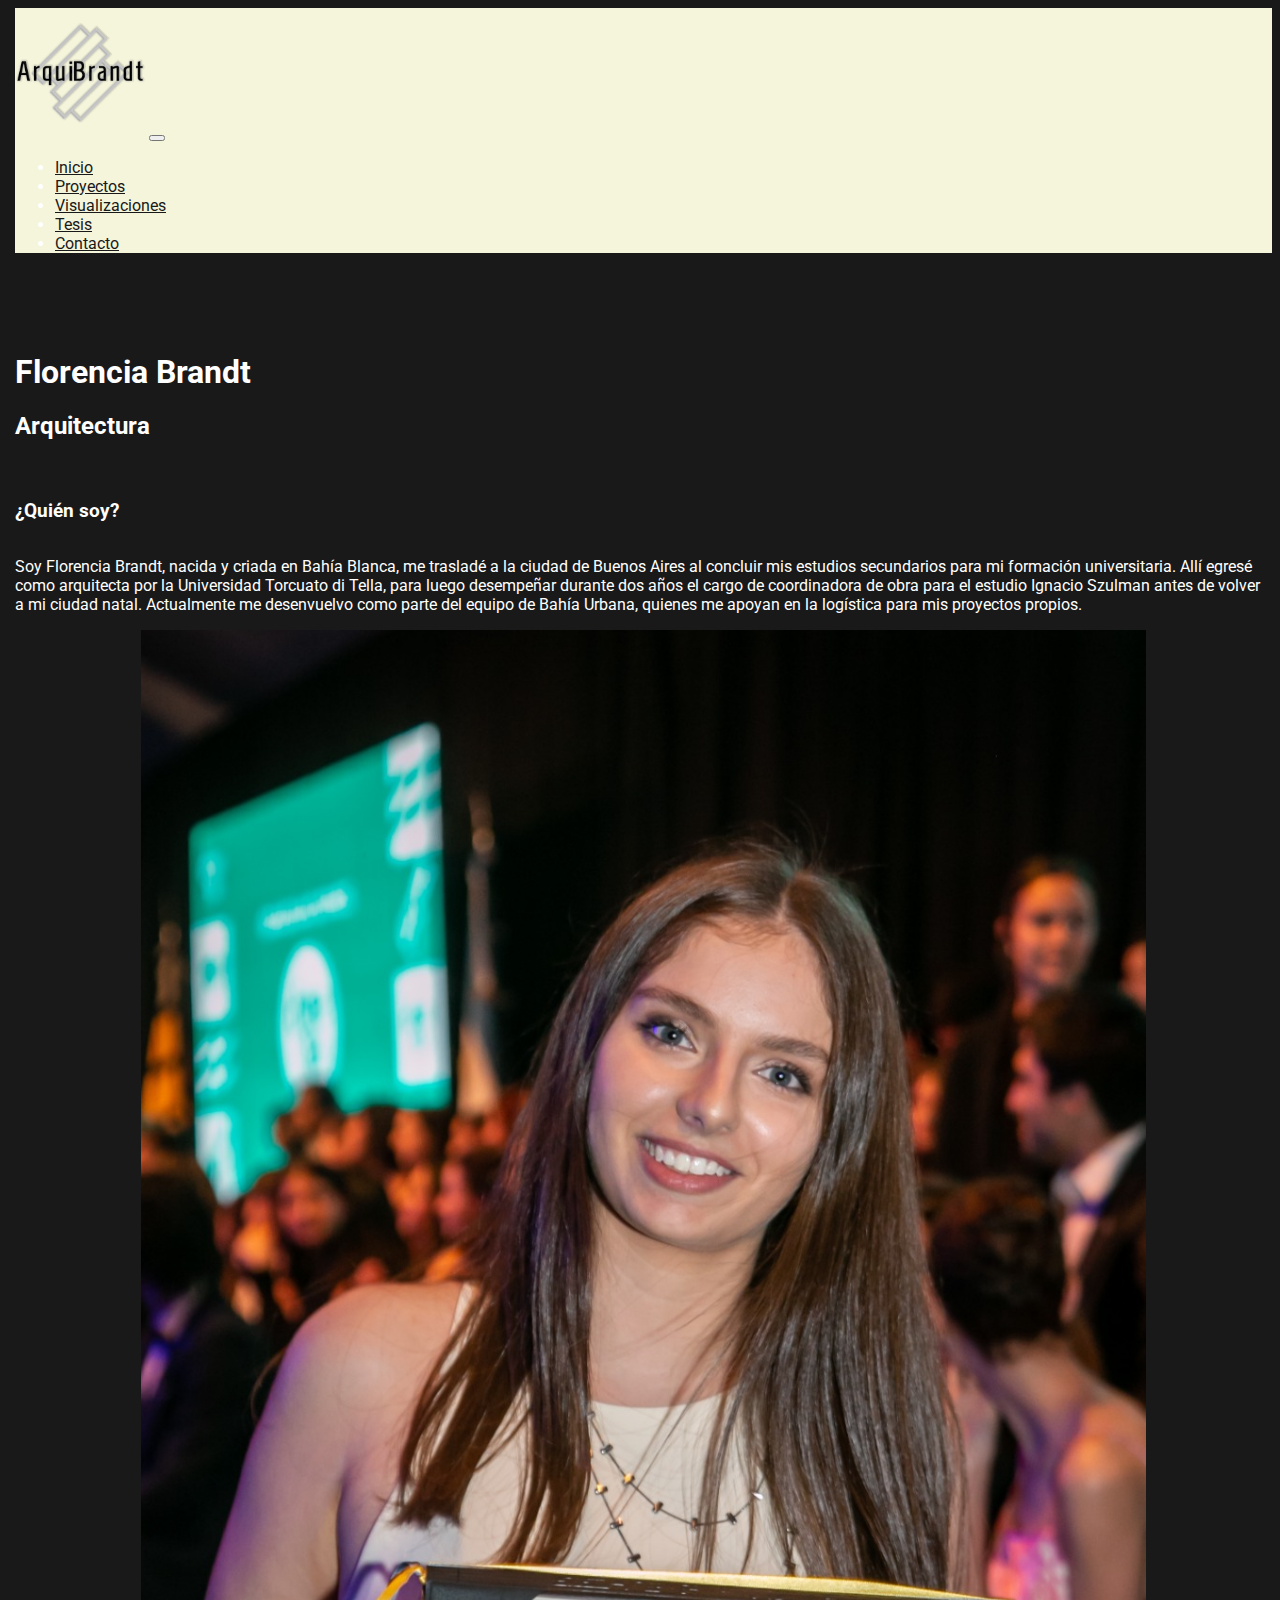
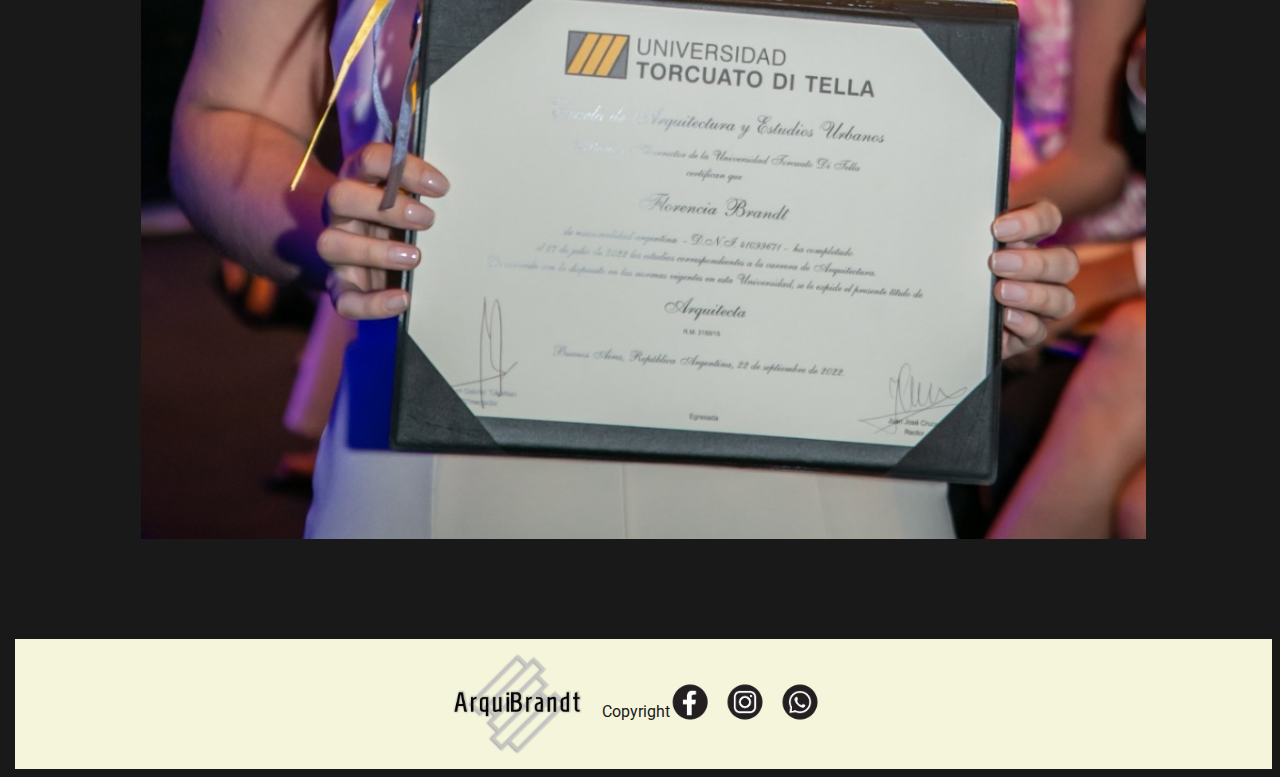
==== index.html @ 54946c52 "Tesis reemplaza ventas" ====
<!doctype html>
<html lang="en">
  <head>
    <meta charset="utf-8">
    <meta name="viewport" content="width=device-width, initial-scale=1">
    <title>ArchiBrandt</title>
    <link href="https://cdn.jsdelivr.net/npm/bootstrap@5.3.2/dist/css/bootstrap.min.css" rel="stylesheet" integrity="sha384-T3c6CoIi6uLrA9TneNEoa7RxnatzjcDSCmG1MXxSR1GAsXEV/Dwwykc2MPK8M2HN" crossorigin="anonymous">

    <link rel="stylesheet" href="Styles/styles.css">
  </head>

    <body>
    
        <header>
            
            <nav class="navbar navbar-expand-lg">
                <div class="container-fluid">
                    <img class="logoflor" src="Assets/logo flor.png" alt="logo marca">
                  <button class="navbar-toggler" type="button" data-bs-toggle="collapse" data-bs-target="#navbarSupportedContent" aria-controls="navbarSupportedContent" aria-expanded="false" aria-label="Toggle navigation">
                    <span class="navbar-toggler-icon"></span>
                  </button>
                  <div class="collapse navbar-collapse" id="navbarSupportedContent">
                        <ul class="navbar-nav me-auto mb-2 mb-lg-0">
                            <li class="nav-item">
                                <a class="nav-link" href="#">Inicio</a>
                            </li>
                            <li class="nav-item">
                                <a class="nav-link" href="HTMLs/proyectos.html">Proyectos</a>
                            </li>
                            <li class="nav-item">
                                <a class="nav-link" href="HTMLs/visualizaciones.html">Visualizaciones</a>
                            </li>
                            <li class="nav-item">
                                <a class="nav-link" href="HTMLs/tesis.html">Tesis</a>
                            </li>
                            <li class="nav-item">
                                <a class="nav-link" href="HTMLs/contacto.html">Contacto</a>
                            </li>
                        </ul>
                  </div>
                </div>
            </nav>  
        </header> 
    
        <main>
            <h1>Florencia Brandt</h1>
            <h2>Arquitectura</h2>
        
            <section class="container">
                <h3 class="row quiensoy">¿Quién soy?</h3>
                <div class="row">
                    <div class="col">
                        <p>Soy Florencia Brandt, nacida y criada en Bahía Blanca, me trasladé a la ciudad de Buenos Aires al concluir mis estudios secundarios para mi formación universitaria. Allí egresé como arquitecta por la Universidad Torcuato di Tella, para luego desempeñar durante dos años el cargo de coordinadora de obra para el estudio Ignacio Szulman antes de volver a mi ciudad natal. Actualmente me desenvuelvo como parte del equipo de Bahía Urbana, quienes me apoyan en la logística para mis proyectos propios.</p>
                    </div>
                    <div class="col">
                        <img class="fotoperfil" src="Assets/foto perfil.jpeg" alt="Foto del profesional">
                    </div>
                </div>
            </section>    
        </main>
        <footer>
            <section class="container footer col">
                <div class="footer-content">
                    <img src="Assets/logo flor.png" alt="Logo" class="logoflor row">
                    <p class="copyright row">Copyright</p>
                </div>
                <div class="col footer-logos">
                    <div class="redes"><a href="https://facebook.com"><img src="Assets/Facebook.png" alt="" class="logochico"></a></div>
                    <div class="redes"><a href="https://instagram.com"><img src="Assets/Instagram.png" alt="" class="logochico"></a></div>
                    <div class="redes"><a href="https://web.whatsapp.com"><img src="Assets/Whatsapp.png" alt="" class="logochico"></a></div>
                </div>
            </section>
        </footer>
    
    
    
    
    
    
    
    
    
    
        <script src="https://cdn.jsdelivr.net/npm/bootstrap@5.3.2/dist/js/bootstrap.bundle.min.js" integrity="sha384-C6RzsynM9kWDrMNeT87bh95OGNyZPhcTNXj1NW7RuBCsyN/o0jlpcV8Qyq46cDfL" crossorigin="anonymous"></script>
    </body>
</html>
---- Styles/styles.css ----
@import url('https://fonts.googleapis.com/css2?family=Roboto&display=swap');

body{
    background-color: #191919;
    font-family: 'Roboto', sans-serif;
    color: white;
    margin-left: 15px;
}

.navbar a{
    color: white;
}

.logoflor {
    width: 130px;
    height: 130px;    
}

main {
    margin-top: 100px;
    margin-bottom: 100px;
}

h2 {
    margin-bottom: 60px;
}

.container {
    margin: 0px;
}

.col {
    display: flex;
    justify-content: center;
    align-items: center;
}

.fotoperfil {
    max-width: 80%;
    height: auto;
}

.logochico {
    width: 40px;
    height: 40px;
}

.footer {
    display: flex;
} 

.footer-content {
    display: flex;
    align-items: center;
}

.copyright {
    margin-left: 20px;
    padding-top: 15px;
}

footer {
    background-color: beige;
    color: #191919;
}

header {
    background-color: beige;
}

.navbar-nav .nav-link {
    color: #191919;
}

.card {
    width: 18rem;
    display: inline-flex;
    margin: 25px;
}

.card-body {
    background-color: beige;
}

.btn {
    border: 2px solid black;
}

.footer-logos {
    display: flex;
    align-items: center;
    justify-content: flex-end; /* Add this line to align items to the far right */
}

.redes{
    margin-right: 15px;

}
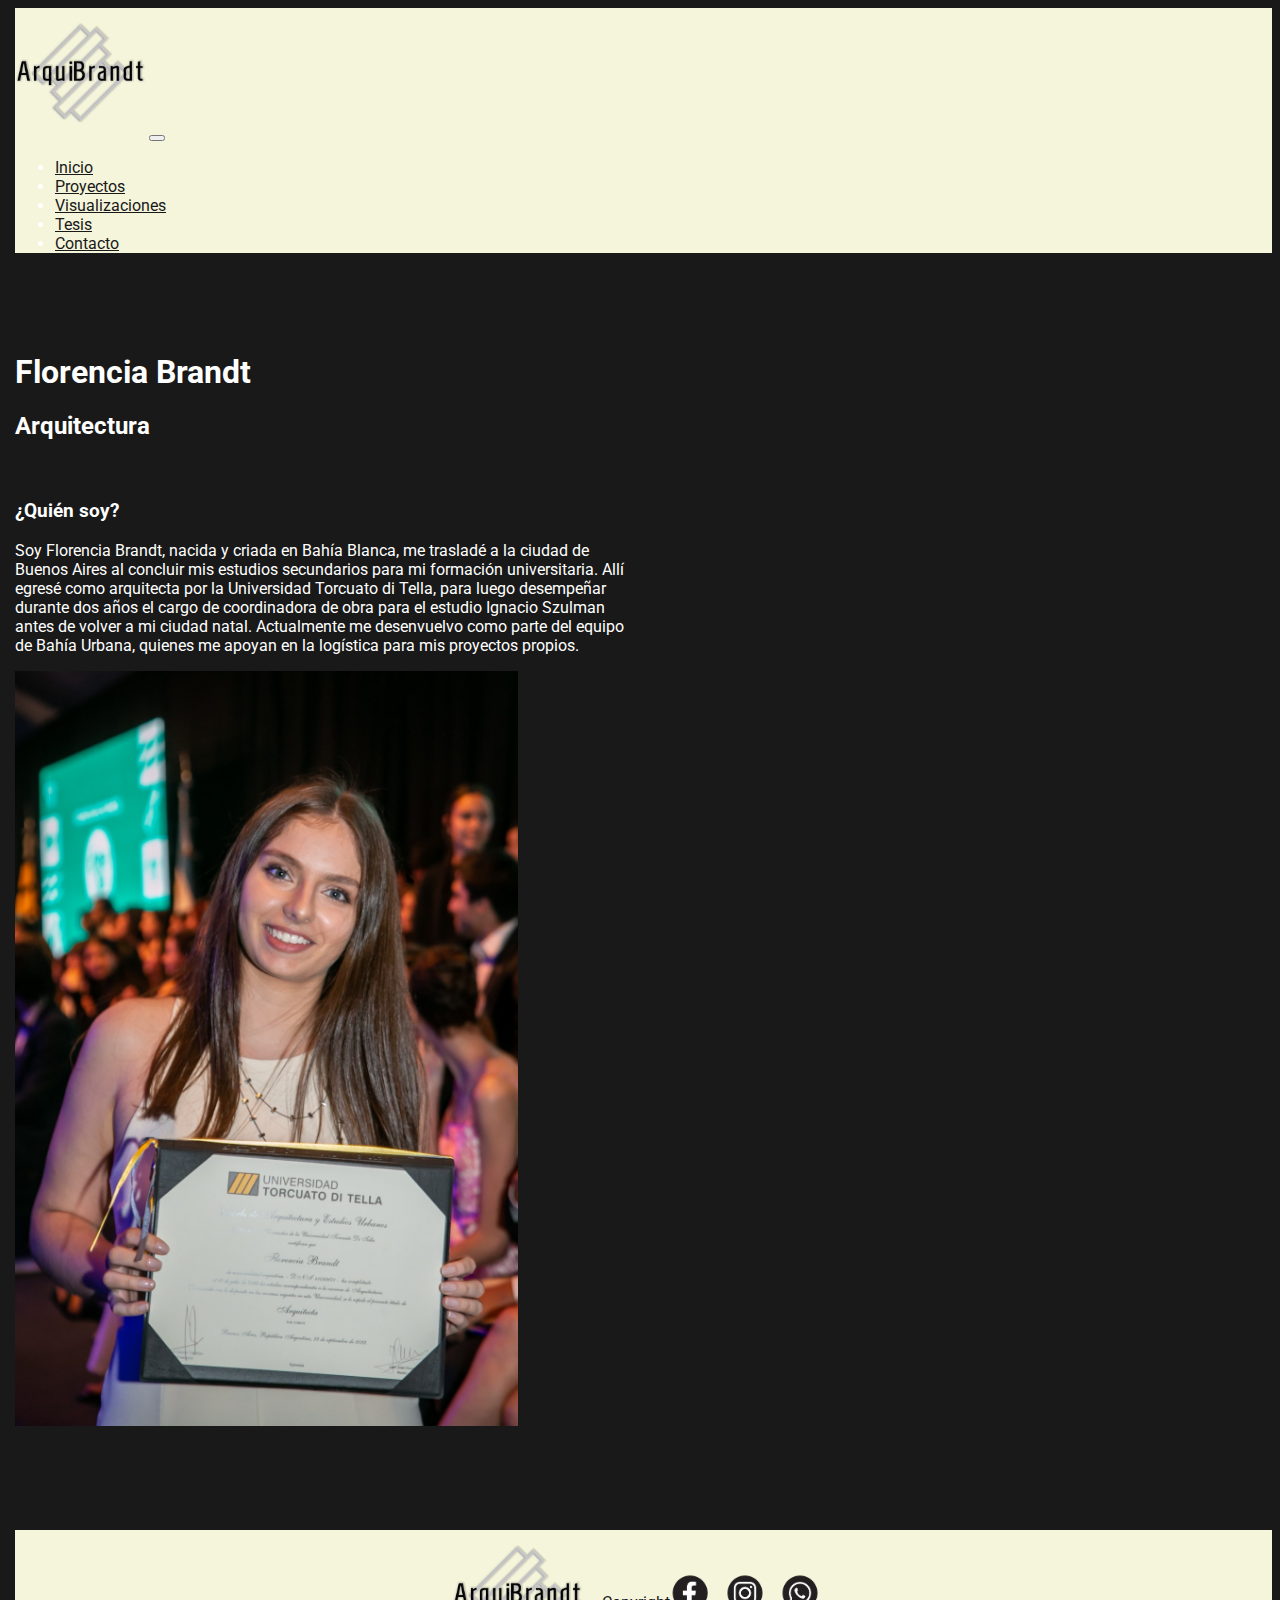
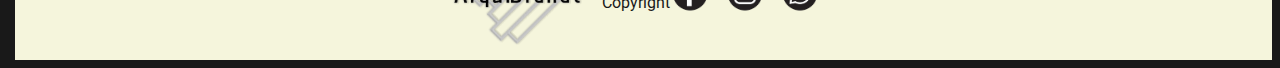
==== commit a2f94bdc: "index responsive mejorado" ====
--- a/index.html
+++ b/index.html
@@ -49,10 +49,10 @@
             <section class="container">
                 <h3 class="row quiensoy">¿Quién soy?</h3>
                 <div class="row">
-                    <div class="col">
+                    <div class="flex-md-half col-xs-12 d-flex align-items-center">
                         <p>Soy Florencia Brandt, nacida y criada en Bahía Blanca, me trasladé a la ciudad de Buenos Aires al concluir mis estudios secundarios para mi formación universitaria. Allí egresé como arquitecta por la Universidad Torcuato di Tella, para luego desempeñar durante dos años el cargo de coordinadora de obra para el estudio Ignacio Szulman antes de volver a mi ciudad natal. Actualmente me desenvuelvo como parte del equipo de Bahía Urbana, quienes me apoyan en la logística para mis proyectos propios.</p>
                     </div>
-                    <div class="col">
+                    <div class="flex-md-half col-xs-12 d-flex align-items-center">
                         <img class="fotoperfil" src="Assets/foto perfil.jpeg" alt="Foto del profesional">
                     </div>
                 </div>
--- a/Styles/styles.css
+++ b/Styles/styles.css
@@ -89,10 +89,54 @@
 .footer-logos {
     display: flex;
     align-items: center;
-    justify-content: flex-end; /* Add this line to align items to the far right */
+    justify-content: flex-end;
 }
 
 .redes{
     margin-right: 15px;
 
 }
+
+#boton-enviar {
+    margin-top: 10px;
+}
+
+.texto-tesis {
+    font-size:20px;
+    margin-bottom: 10px;
+    text-align: center;
+        
+}
+
+@media screen and (min-width: 1300px) {
+    .texto-tesis {
+        max-width: 50%;
+        margin-left: auto;
+        margin-right: auto;
+    }
+}
+
+@media screen and (max-width: 1000px) {
+
+
+    .iframe-tesis {
+        height:500px ;
+    }
+
+}
+
+@media screen and (max-width: 768px) {
+
+
+    .iframe-tesis {
+        height:300px ;
+    }
+
+}
+
+@media (min-width: 500px) {
+    .flex-md-half {
+        flex: 0 0 50%;
+        max-width: 50%;
+    }
+}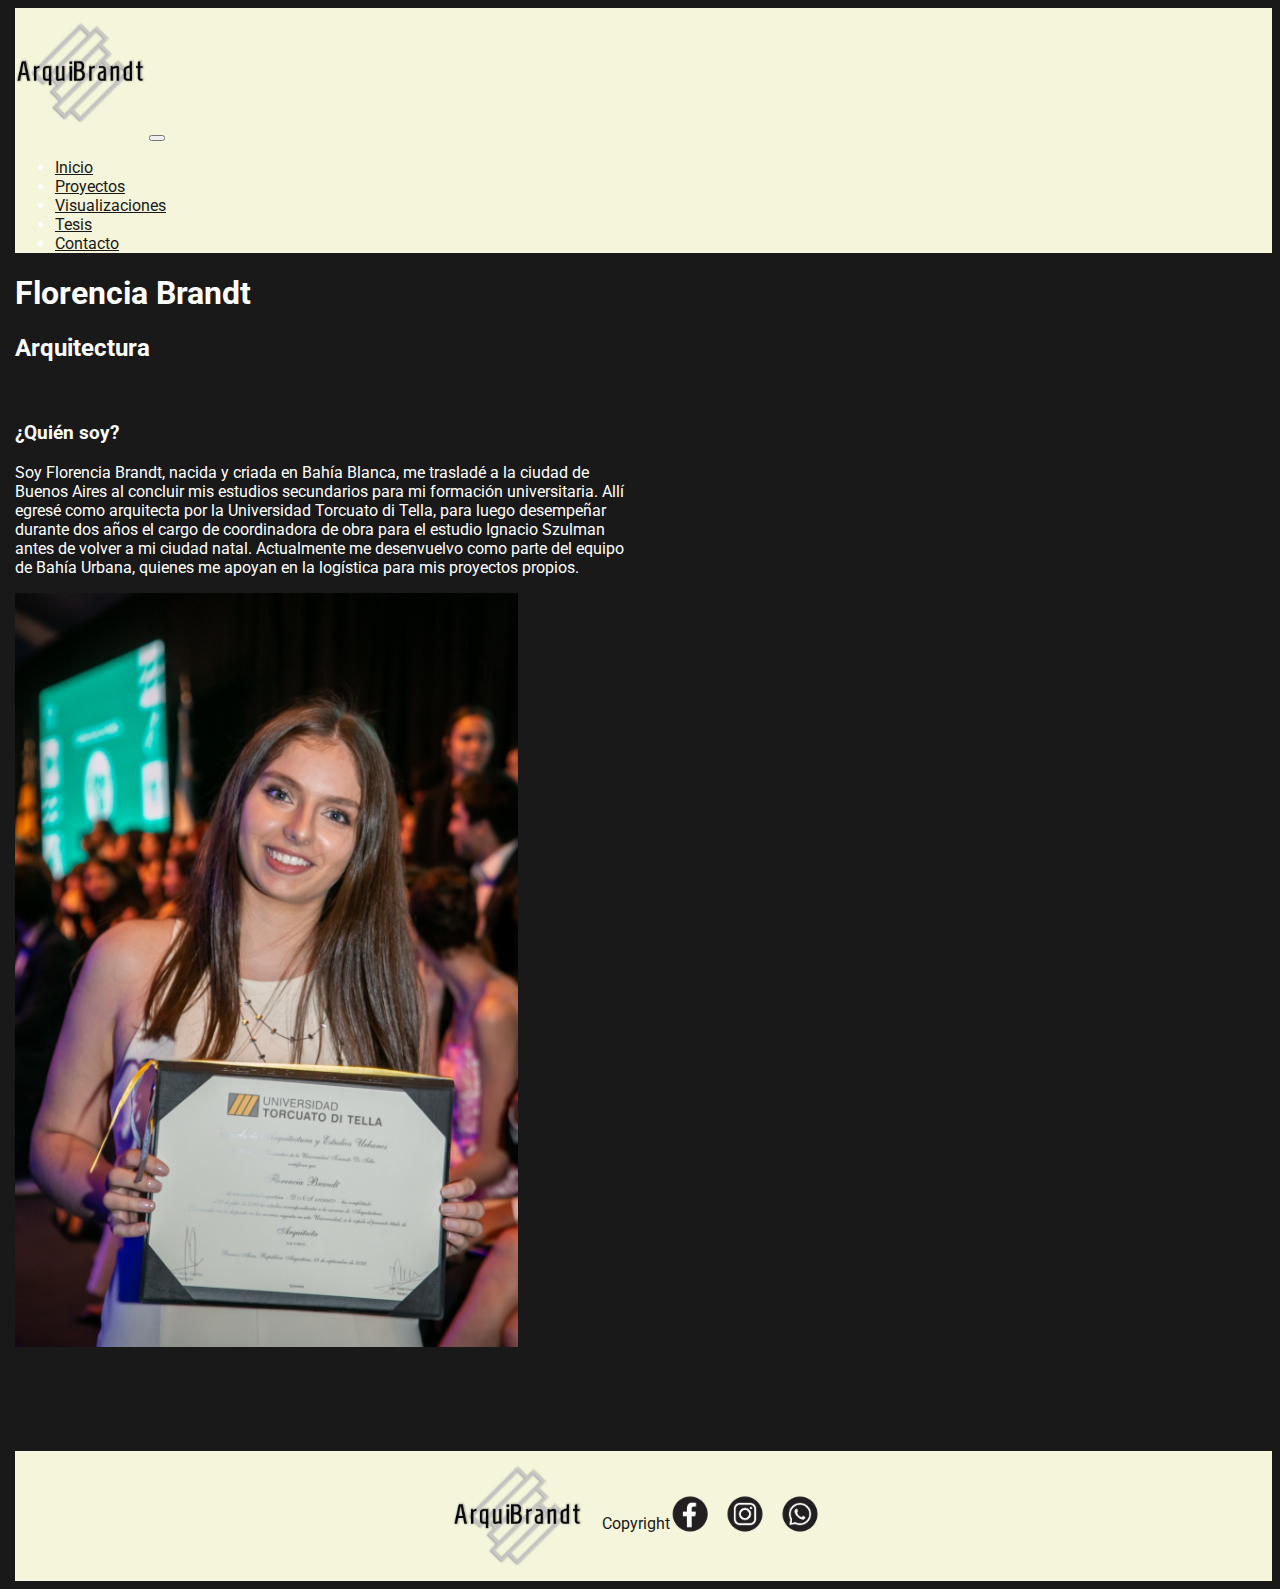
==== commit 822860b9: "Contacto completado" ====
--- a/index.html
+++ b/index.html
@@ -16,7 +16,7 @@
             <nav class="navbar navbar-expand-lg">
                 <div class="container-fluid">
                     <img class="logoflor" src="Assets/logo flor.png" alt="logo marca">
-                  <button class="navbar-toggler" type="button" data-bs-toggle="collapse" data-bs-target="#navbarSupportedContent" aria-controls="navbarSupportedContent" aria-expanded="false" aria-label="Toggle navigation">
+                    <button class="navbar-toggler" type="button" data-bs-toggle="collapse" data-bs-target="#navbarSupportedContent" aria-controls="navbarSupportedContent" aria-expanded="false" aria-label="Toggle navigation">
                     <span class="navbar-toggler-icon"></span>
                   </button>
                   <div class="collapse navbar-collapse" id="navbarSupportedContent">
--- a/Styles/styles.css
+++ b/Styles/styles.css
@@ -17,7 +17,7 @@
 }
 
 main {
-    margin-top: 100px;
+    margin-top: 5px;
     margin-bottom: 100px;
 }
 
@@ -108,6 +108,40 @@
         
 }
 
+.texto-horarios {
+    font-size: 18px;
+    text-align: center;
+}
+
+.titulo-horarios {
+    margin-bottom: 30px;
+    text-align: center;
+}
+
+.texto-consulta {
+    text-align: center;
+}
+
+.formulario {
+    justify-items: center;
+}
+
+.accordion-item {
+    background-color: #DCAE96;
+}
+
+.accordion-button {
+    background-color: beige;
+}
+
+.accordion-button:not(.collapsed) {
+    background-color: beige;
+}
+
+.FAQ-texto {
+    text-align: center;
+}
+
 @media screen and (min-width: 1300px) {
     .texto-tesis {
         max-width: 50%;
@@ -115,6 +149,7 @@
         margin-right: auto;
     }
 }
+
 
 @media screen and (max-width: 1000px) {
 
@@ -139,4 +174,10 @@
         flex: 0 0 50%;
         max-width: 50%;
     }
+}
+
+.heroimg {
+    width: 100%;
+    height: 500px;
+    margin-bottom: 30px;
 }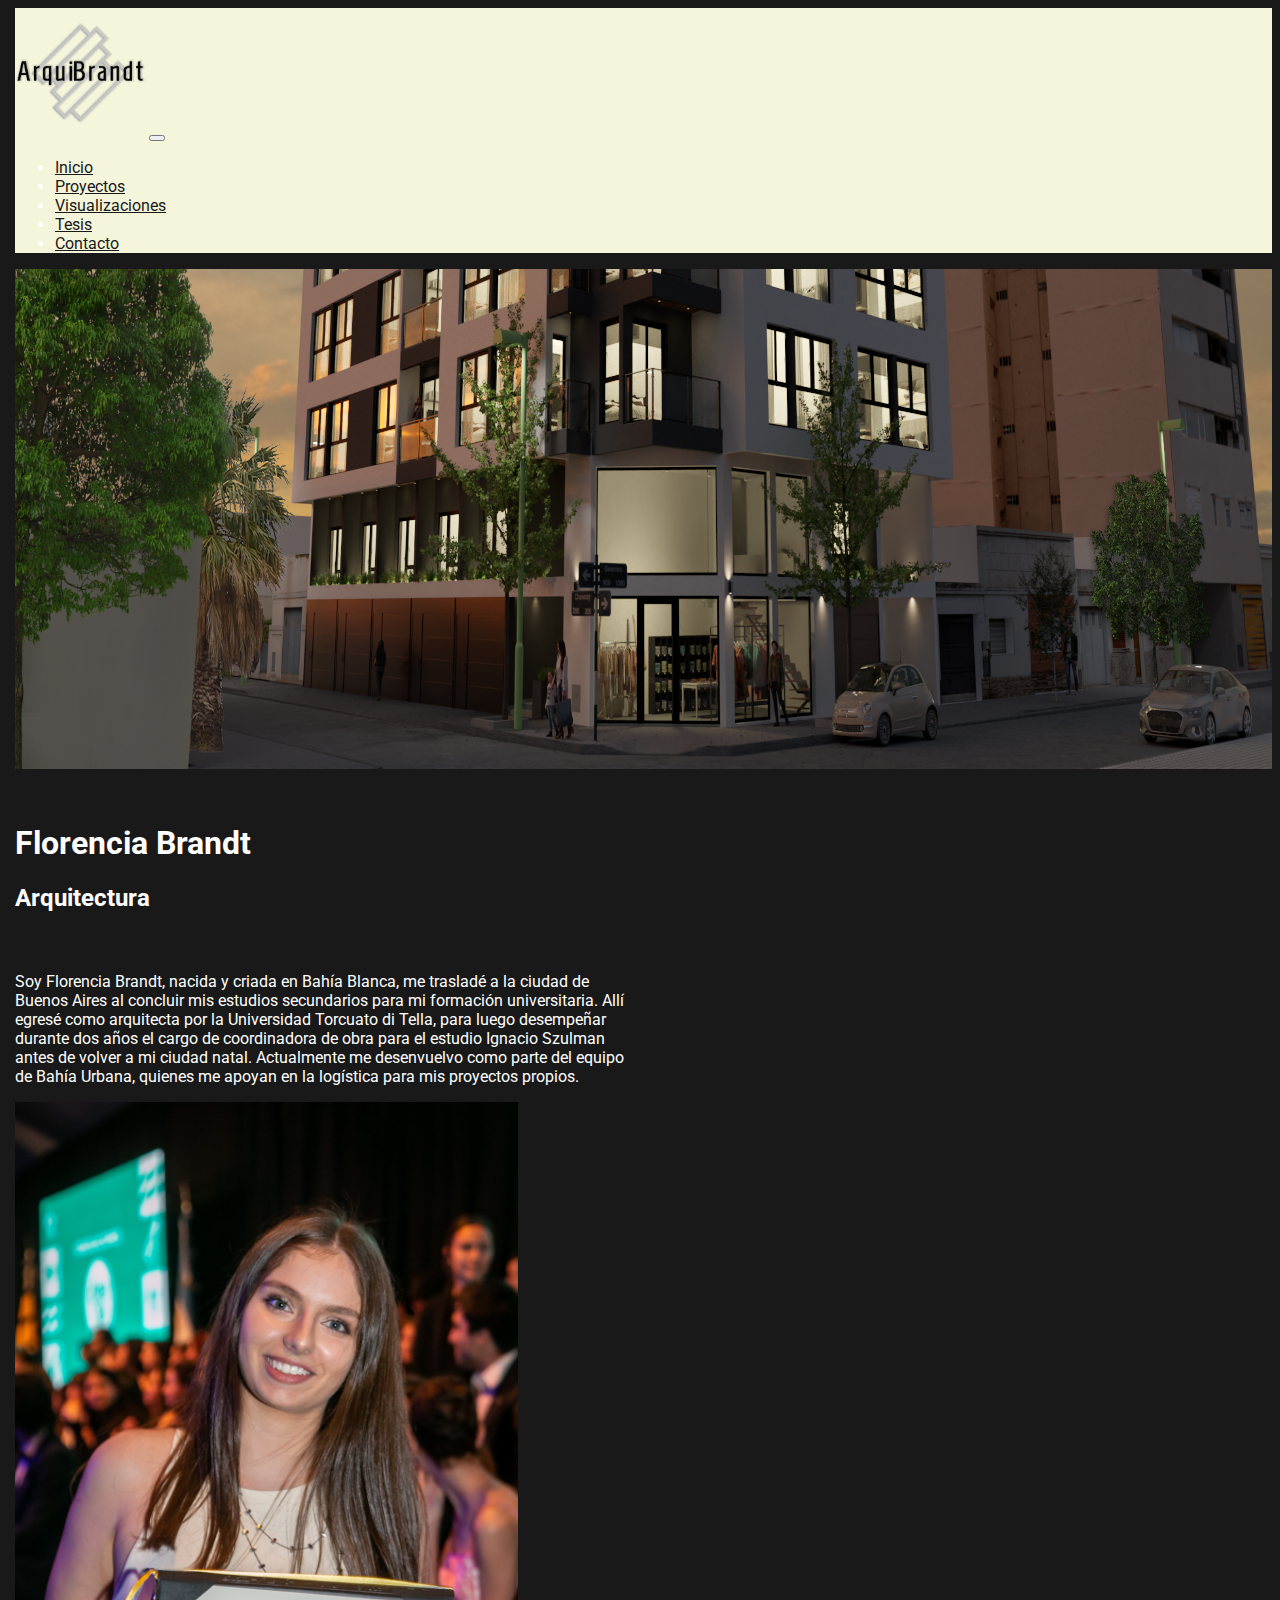
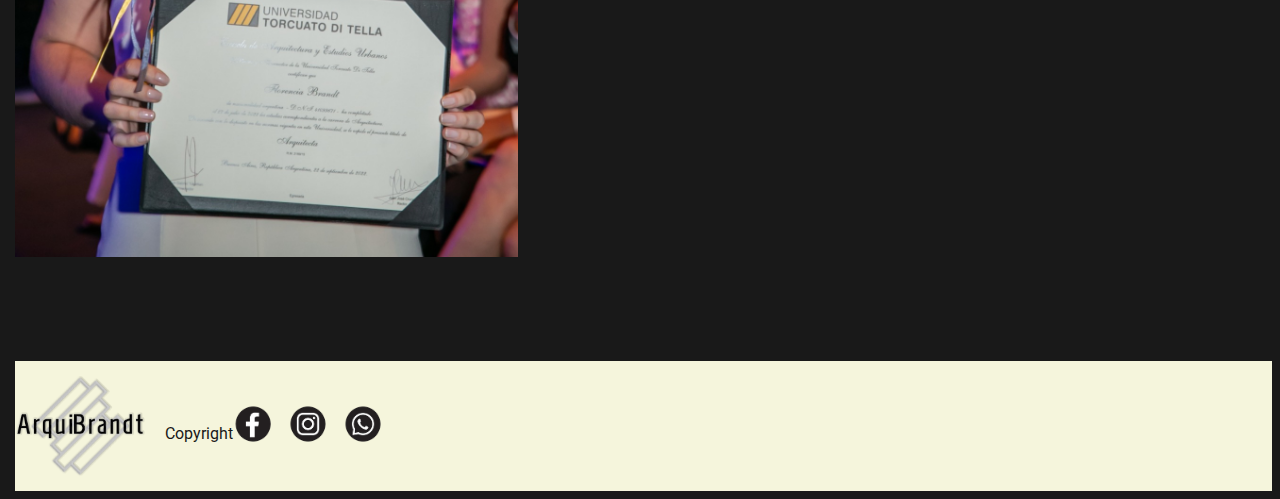
==== commit 36002178: "index mejorado, hero img agregada" ====
--- a/index.html
+++ b/index.html
@@ -43,11 +43,16 @@
         </header> 
     
         <main>
-            <h1>Florencia Brandt</h1>
-            <h2>Arquitectura</h2>
+            <img src="Assets/Para Juanpe/Visualizacion/Esquina completa cortada.png" alt="" class="heroimg">
+
+            <div class="titulo-container">
+                <h1>Florencia Brandt</h1>
+                <h2>Arquitectura</h2>
+            </div>
+            
         
-            <section class="container">
-                <h3 class="row quiensoy">¿Quién soy?</h3>
+            <section>
+                
                 <div class="row">
                     <div class="flex-md-half col-xs-12 d-flex align-items-center">
                         <p>Soy Florencia Brandt, nacida y criada en Bahía Blanca, me trasladé a la ciudad de Buenos Aires al concluir mis estudios secundarios para mi formación universitaria. Allí egresé como arquitecta por la Universidad Torcuato di Tella, para luego desempeñar durante dos años el cargo de coordinadora de obra para el estudio Ignacio Szulman antes de volver a mi ciudad natal. Actualmente me desenvuelvo como parte del equipo de Bahía Urbana, quienes me apoyan en la logística para mis proyectos propios.</p>
@@ -59,12 +64,12 @@
             </section>    
         </main>
         <footer>
-            <section class="container footer col">
+            <section class="container footer col-xl-6">
                 <div class="footer-content">
                     <img src="Assets/logo flor.png" alt="Logo" class="logoflor row">
                     <p class="copyright row">Copyright</p>
                 </div>
-                <div class="col footer-logos">
+                <div class="col-xl-6 footer-logos">
                     <div class="redes"><a href="https://facebook.com"><img src="Assets/Facebook.png" alt="" class="logochico"></a></div>
                     <div class="redes"><a href="https://instagram.com"><img src="Assets/Instagram.png" alt="" class="logochico"></a></div>
                     <div class="redes"><a href="https://web.whatsapp.com"><img src="Assets/Whatsapp.png" alt="" class="logochico"></a></div>
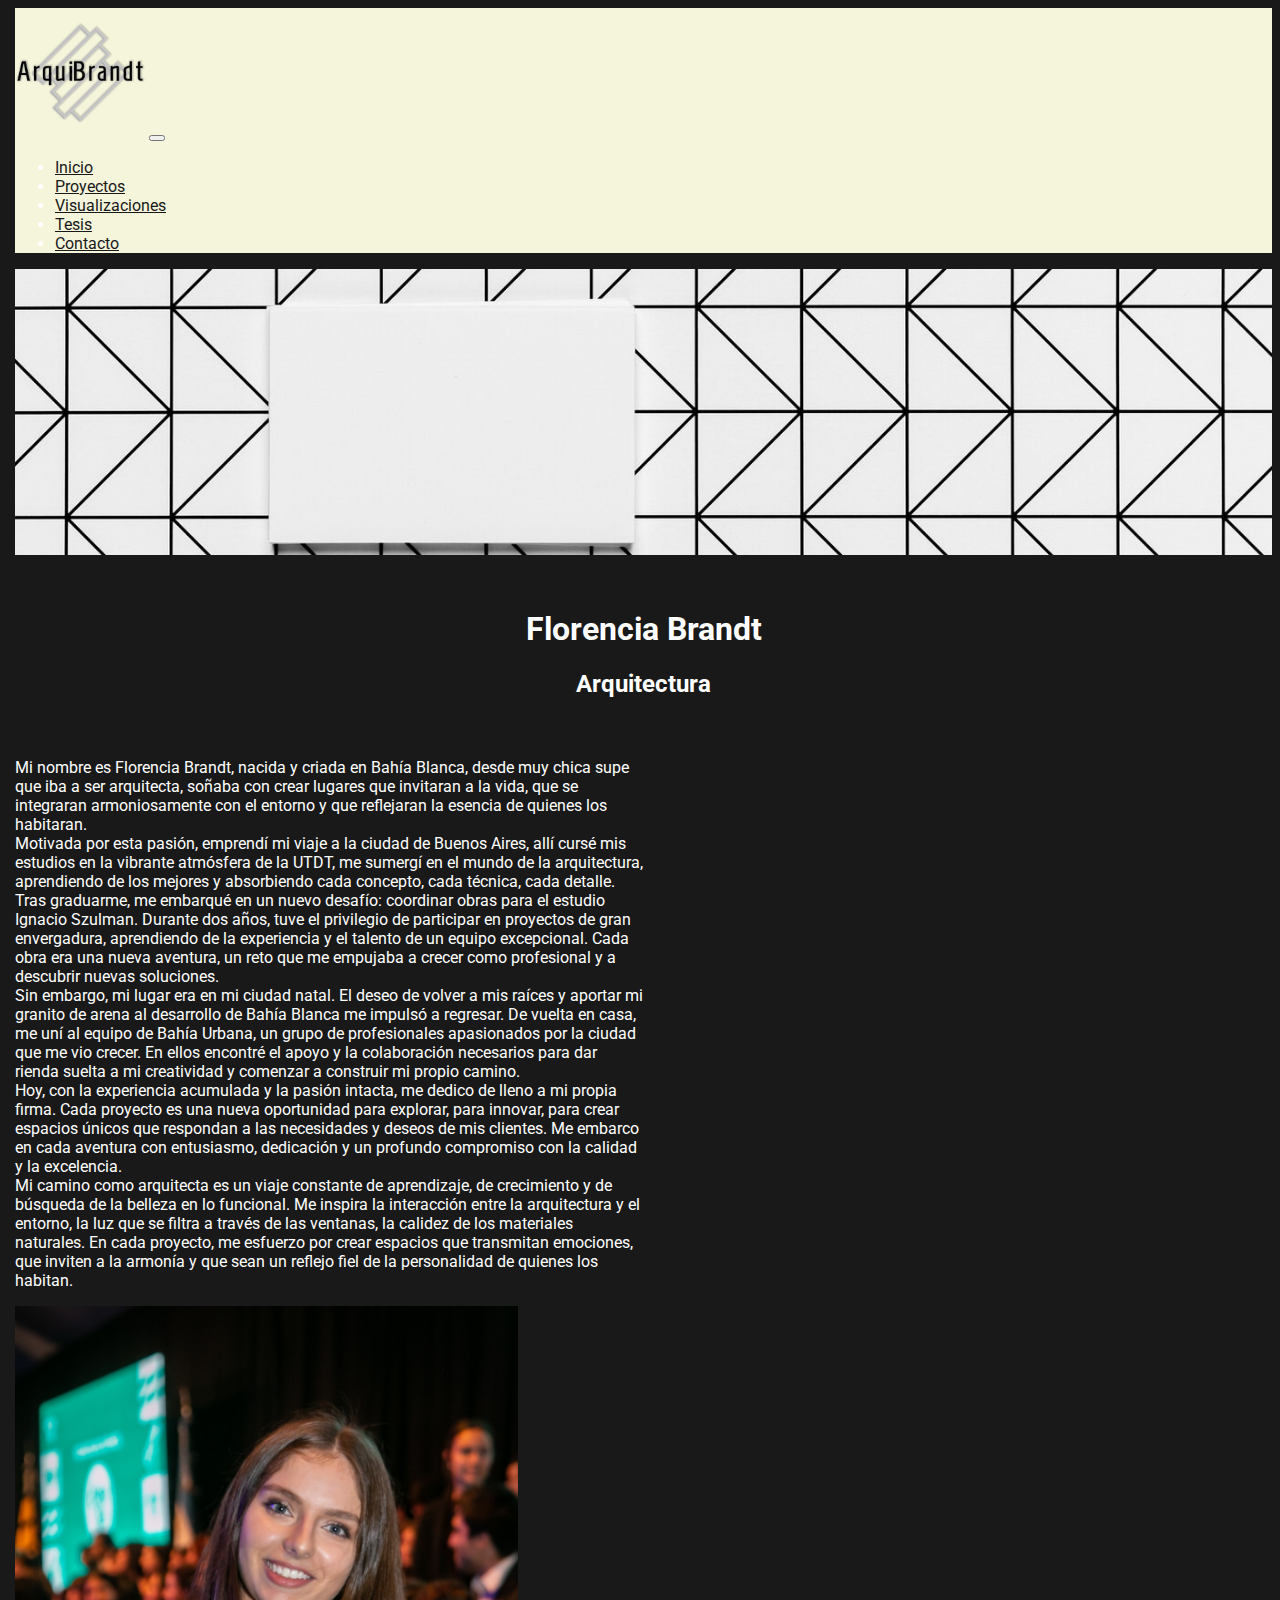
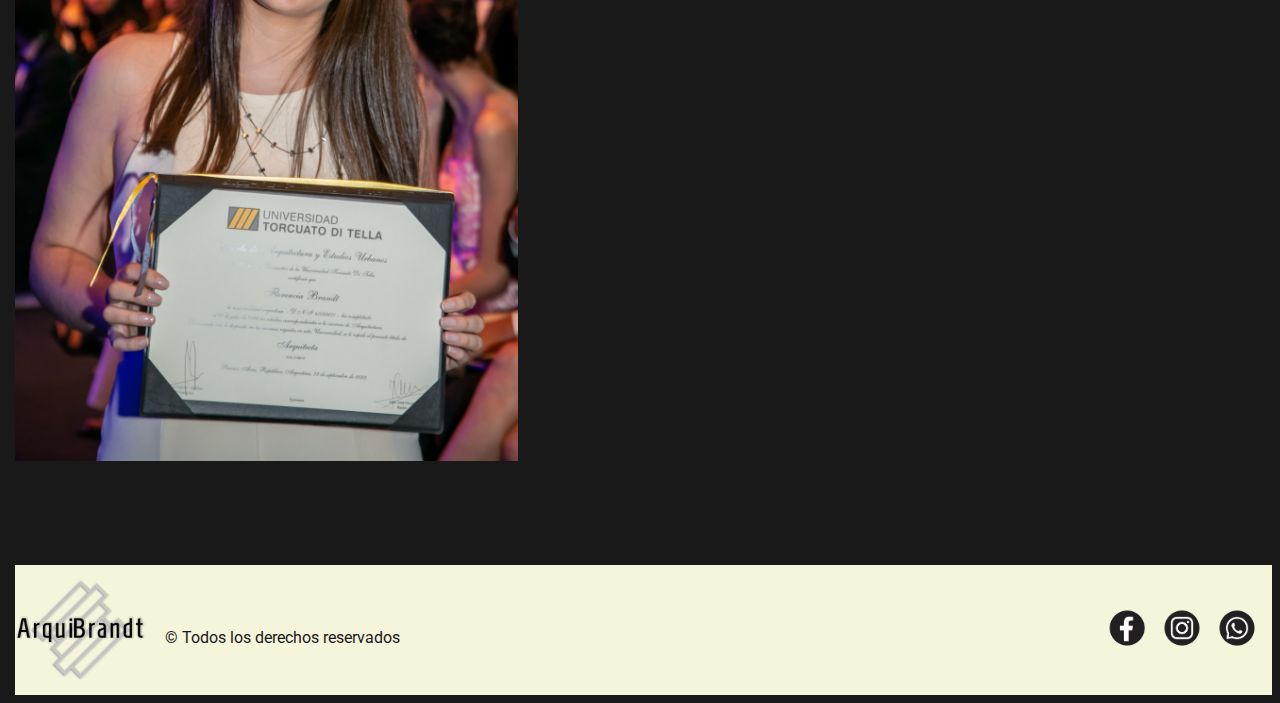
==== commit 16da1b3c: "terminado maquetado final, falta SEO" ====
--- a/index.html
+++ b/index.html
@@ -11,7 +11,7 @@
 
     <body>
     
-        <header>
+        <header class="container-fluid">
             
             <nav class="navbar navbar-expand-lg">
                 <div class="container-fluid">
@@ -43,7 +43,7 @@
         </header> 
     
         <main>
-            <img src="Assets/Para Juanpe/Visualizacion/Esquina completa cortada.png" alt="" class="heroimg">
+            <img src="Assets/fondo1.jpg" alt="" class="heroimg">
 
             <div class="titulo-container">
                 <h1>Florencia Brandt</h1>
@@ -55,7 +55,17 @@
                 
                 <div class="row">
                     <div class="flex-md-half col-xs-12 d-flex align-items-center">
-                        <p>Soy Florencia Brandt, nacida y criada en Bahía Blanca, me trasladé a la ciudad de Buenos Aires al concluir mis estudios secundarios para mi formación universitaria. Allí egresé como arquitecta por la Universidad Torcuato di Tella, para luego desempeñar durante dos años el cargo de coordinadora de obra para el estudio Ignacio Szulman antes de volver a mi ciudad natal. Actualmente me desenvuelvo como parte del equipo de Bahía Urbana, quienes me apoyan en la logística para mis proyectos propios.</p>
+                        <p class="texto-intro">Mi nombre es Florencia Brandt, nacida y criada en Bahía Blanca, desde muy chica supe que iba a ser arquitecta, soñaba con crear lugares que invitaran a la vida, que se integraran armoniosamente con el entorno y que reflejaran la esencia de quienes los habitaran. <br>
+
+                            Motivada por esta pasión, emprendí mi viaje a la ciudad de Buenos Aires, allí cursé mis estudios en la vibrante atmósfera de la UTDT, me sumergí en el mundo de la arquitectura, aprendiendo de los mejores y absorbiendo cada concepto, cada técnica, cada detalle. <br>
+                            
+                            Tras graduarme, me embarqué en un nuevo desafío: coordinar obras para el estudio Ignacio Szulman. Durante dos años, tuve el privilegio de participar en proyectos de gran envergadura, aprendiendo de la experiencia y el talento de un equipo excepcional. Cada obra era una nueva aventura, un reto que me empujaba a crecer como profesional y a descubrir nuevas soluciones. <br>
+                            
+                            Sin embargo, mi lugar era en mi ciudad natal. El deseo de volver a mis raíces y aportar mi granito de arena al desarrollo de Bahía Blanca me impulsó a regresar. De vuelta en casa, me uní al equipo de Bahía Urbana, un grupo de profesionales apasionados por la ciudad que me vio crecer. En ellos encontré el apoyo y la colaboración necesarios para dar rienda suelta a mi creatividad y comenzar a construir mi propio camino. <br>
+                            
+                            Hoy, con la experiencia acumulada y la pasión intacta, me dedico de lleno a mi propia firma. Cada proyecto es una nueva oportunidad para explorar, para innovar, para crear espacios únicos que respondan a las necesidades y deseos de mis clientes. Me embarco en cada aventura con entusiasmo, dedicación y un profundo compromiso con la calidad y la excelencia. <br>
+                            
+                            Mi camino como arquitecta es un viaje constante de aprendizaje, de crecimiento y de búsqueda de la belleza en lo funcional. Me inspira la interacción entre la arquitectura y el entorno, la luz que se filtra a través de las ventanas, la calidez de los materiales naturales. En cada proyecto, me esfuerzo por crear espacios que transmitan emociones, que inviten a la armonía y que sean un reflejo fiel de la personalidad de quienes los habitan.</p>
                     </div>
                     <div class="flex-md-half col-xs-12 d-flex align-items-center">
                         <img class="fotoperfil" src="Assets/foto perfil.jpeg" alt="Foto del profesional">
@@ -63,11 +73,11 @@
                 </div>
             </section>    
         </main>
-        <footer>
+        <footer class="container-fluid">
             <section class="container footer col-xl-6">
                 <div class="footer-content">
                     <img src="Assets/logo flor.png" alt="Logo" class="logoflor row">
-                    <p class="copyright row">Copyright</p>
+                    <p class="copyright row">© Todos los derechos reservados</p>
                 </div>
                 <div class="col-xl-6 footer-logos">
                     <div class="redes"><a href="https://facebook.com"><img src="Assets/Facebook.png" alt="" class="logochico"></a></div>
--- a/Styles/styles.css
+++ b/Styles/styles.css
@@ -1,183 +1,228 @@
-@import url('https://fonts.googleapis.com/css2?family=Roboto&display=swap');
-
-body{
-    background-color: #191919;
-    font-family: 'Roboto', sans-serif;
-    color: white;
-    margin-left: 15px;
-}
-
-.navbar a{
-    color: white;
+@import url("https://fonts.googleapis.com/css2?family=Roboto&display=swap");
+body {
+  background-color: #191919;
+  font-family: "Roboto", sans-serif;
+  color: white;
+  margin-left: 15px;
+}
+
+.navbar a {
+  color: white;
 }
 
 .logoflor {
-    width: 130px;
-    height: 130px;    
+  width: 130px;
+  height: 130px;
 }
 
 main {
-    margin-top: 5px;
-    margin-bottom: 100px;
+  margin-top: 5px;
+  margin-bottom: 100px;
 }
 
 h2 {
-    margin-bottom: 60px;
+  margin-bottom: 60px;
 }
 
 .container {
-    margin: 0px;
+  margin: 0px;
 }
 
 .col {
-    display: flex;
-    justify-content: center;
-    align-items: center;
+  display: flex;
+  justify-content: center;
+  align-items: center;
+  flex-direction: column;
 }
 
 .fotoperfil {
-    max-width: 80%;
-    height: auto;
+  max-width: 80%;
+  height: auto;
 }
 
 .logochico {
-    width: 40px;
-    height: 40px;
+  width: 40px;
+  height: 40px;
 }
 
 .footer {
-    display: flex;
-} 
+  background-color: beige;
+  color: #191919;
+  display: flex;
+  justify-content: space-between;
+  align-items: center;
+  margin-bottom: 0px;
+}
 
 .footer-content {
-    display: flex;
-    align-items: center;
+  display: flex;
+  align-items: center;
 }
 
 .copyright {
-    margin-left: 20px;
-    padding-top: 15px;
+  margin-left: 20px;
+  padding-top: 15px;
 }
 
 footer {
-    background-color: beige;
-    color: #191919;
+  background-color: beige;
+  color: #191919;
 }
 
 header {
-    background-color: beige;
+  background-color: beige;
 }
 
 .navbar-nav .nav-link {
-    color: #191919;
+  color: #191919;
 }
 
 .card {
-    width: 18rem;
-    display: inline-flex;
-    margin: 25px;
+  width: 18rem;
+  display: inline-flex;
+  margin: 25px;
 }
 
 .card-body {
-    background-color: beige;
+  background-color: beige;
 }
 
 .btn {
-    border: 2px solid black;
+  border: 2px solid black;
 }
 
 .footer-logos {
-    display: flex;
-    align-items: center;
-    justify-content: flex-end;
-}
-
-.redes{
-    margin-right: 15px;
-
+  display: flex;
+  align-items: center;
+  justify-content: flex-end;
+}
+
+.redes {
+  margin-right: 15px;
 }
 
 #boton-enviar {
-    margin-top: 10px;
+  margin-top: 10px;
 }
 
 .texto-tesis {
-    font-size:20px;
-    margin-bottom: 10px;
-    text-align: center;
-        
+  font-size: 20px;
+  margin-bottom: 10px;
+  text-align: center;
 }
 
 .texto-horarios {
-    font-size: 18px;
-    text-align: center;
+  font-size: 18px;
+  text-align: center;
+}
+
+.texto.intro {
+  text-align: justify;
 }
 
 .titulo-horarios {
-    margin-bottom: 30px;
-    text-align: center;
+  margin-bottom: 30px;
+  text-align: center;
 }
 
 .texto-consulta {
-    text-align: center;
+  text-align: center;
 }
 
 .formulario {
-    justify-items: center;
+  justify-items: center;
+}
+
+#texto-renders {
+  font-size: 18px;
 }
 
 .accordion-item {
-    background-color: #DCAE96;
+  background-color: #dcae96;
 }
 
 .accordion-button {
-    background-color: beige;
+  background-color: beige;
 }
 
 .accordion-button:not(.collapsed) {
-    background-color: beige;
+  background-color: beige;
 }
 
 .FAQ-texto {
-    text-align: center;
+  text-align: center;
 }
 
 @media screen and (min-width: 1300px) {
-    .texto-tesis {
-        max-width: 50%;
-        margin-left: auto;
-        margin-right: auto;
-    }
-}
-
-
+  .texto-tesis {
+    max-width: 50%;
+    margin-left: auto;
+    margin-right: auto;
+  }
+}
 @media screen and (max-width: 1000px) {
-
-
-    .iframe-tesis {
-        height:500px ;
-    }
-
-}
-
+  .iframe-tesis {
+    height: 500px;
+  }
+}
 @media screen and (max-width: 768px) {
-
-
-    .iframe-tesis {
-        height:300px ;
-    }
-
-}
-
+  .iframe-tesis {
+    height: 300px;
+  }
+}
 @media (min-width: 500px) {
-    .flex-md-half {
-        flex: 0 0 50%;
-        max-width: 50%;
-    }
-}
-
+  .flex-md-half {
+    flex: 0 0 50%;
+    max-width: 50%;
+  }
+}
 .heroimg {
-    width: 100%;
-    height: 500px;
-    margin-bottom: 30px;
-}+  width: 100%;
+  height: auto;
+  margin-bottom: 30px;
+}
+
+.main-verbena {
+  margin-bottom: 300px;
+  margin-top: 100px;
+}
+
+.main-casas {
+  margin-bottom: 100px;
+  margin-top: 100px;
+}
+
+.cards-proyectos {
+  justify-content: space-around;
+  display: flex;
+  margin: 0 auto;
+  flex-wrap: wrap;
+}
+
+.titulo-container {
+  text-align: center;
+}
+
+.titulo-proyectos {
+  margin-top: 15pxtet;
+}
+
+.subtitulo-container {
+  text-align: center;
+}
+
+.carousel {
+  max-width: 1200px;
+  margin: 0 auto;
+}
+
+.subtitulo {
+  font-size: 22px;
+}
+
+.subtitulo-container2 {
+  margin-top: 20px;
+  text-align: center;
+}
+
+/*# sourceMappingURL=styles.css.map */
